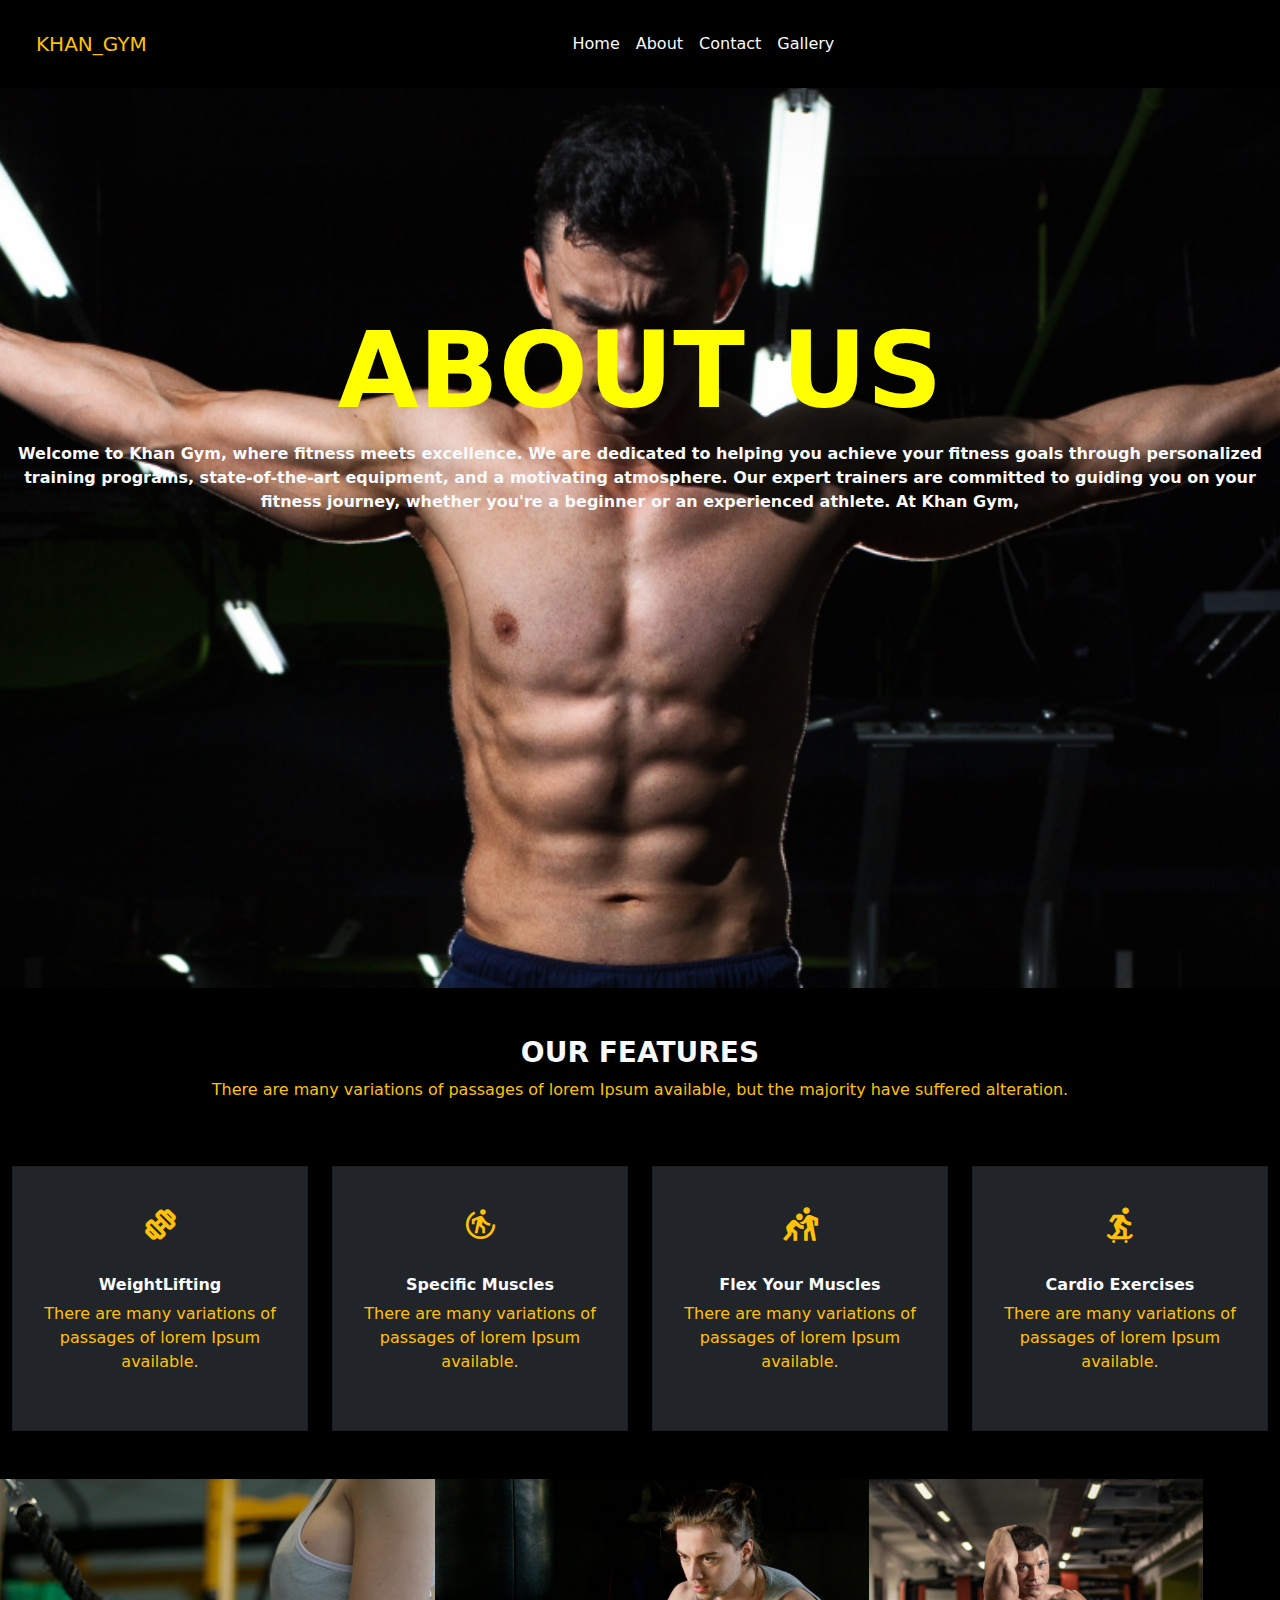
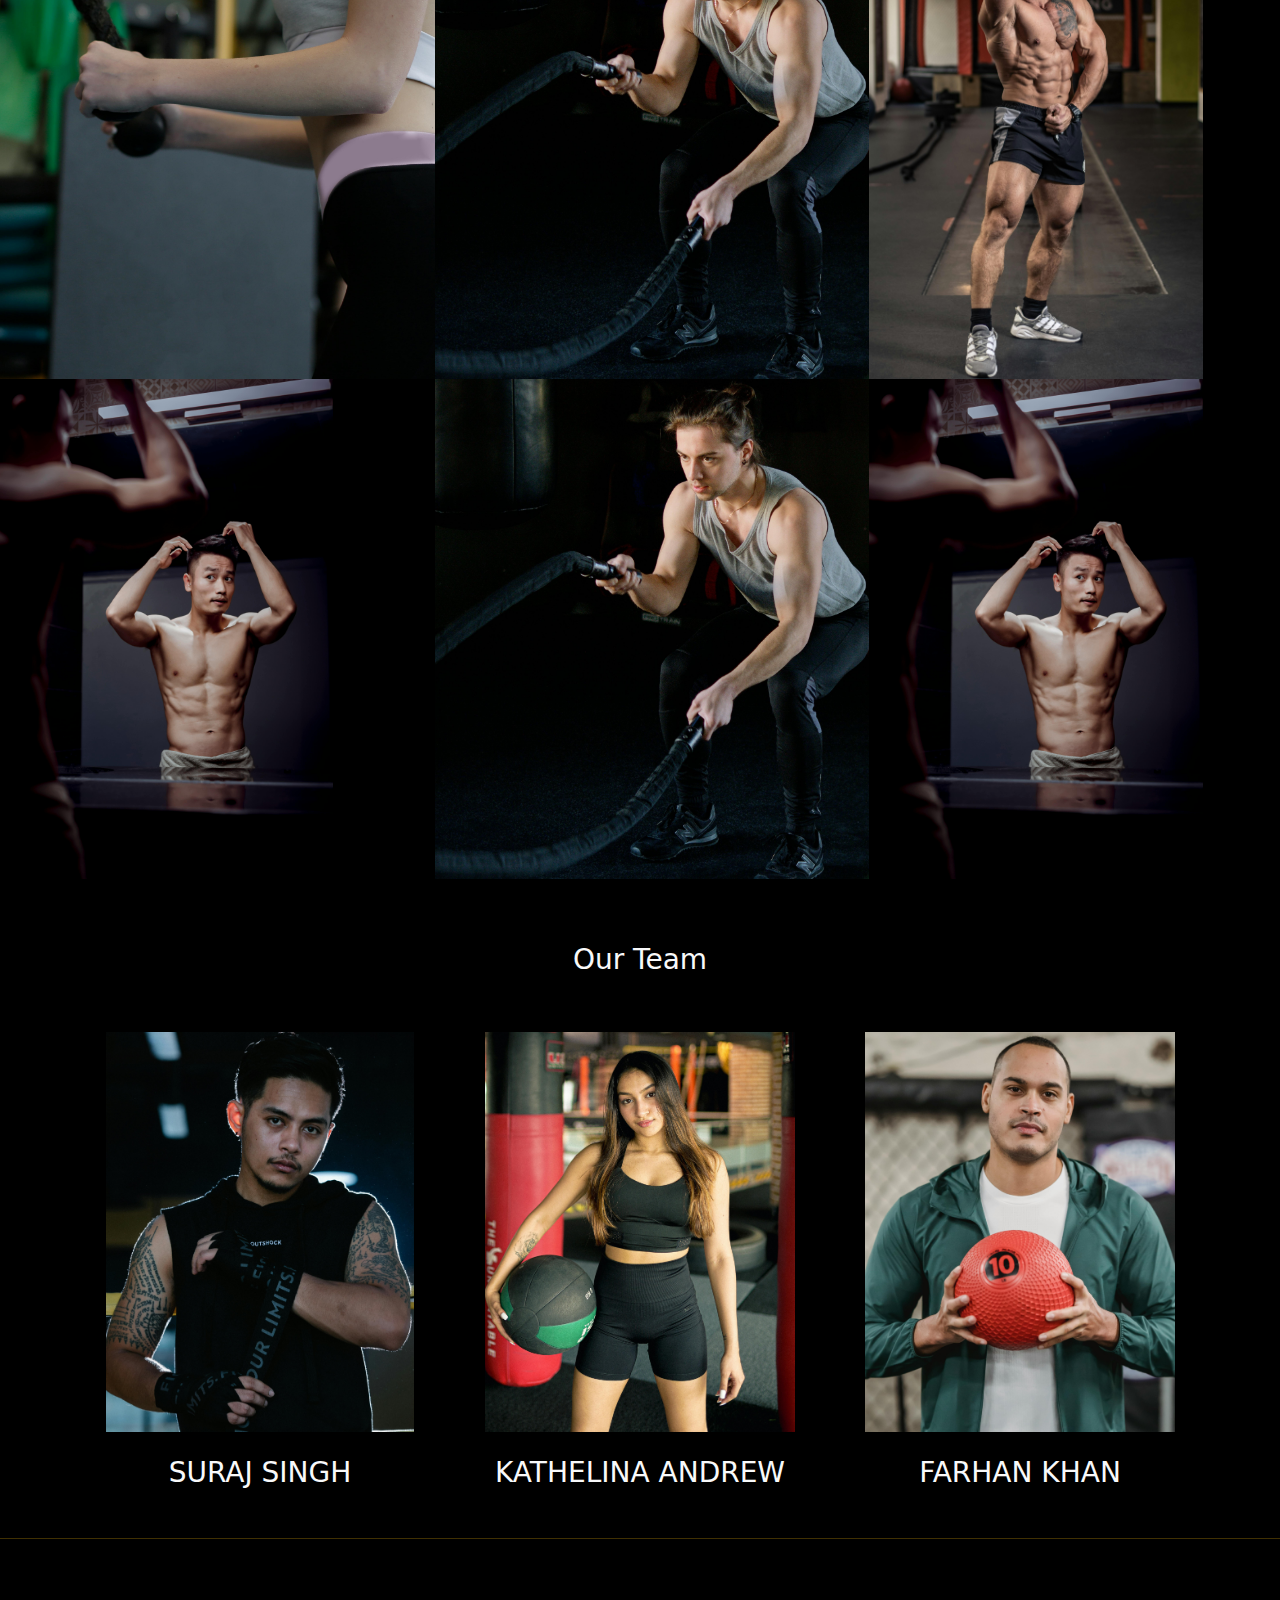
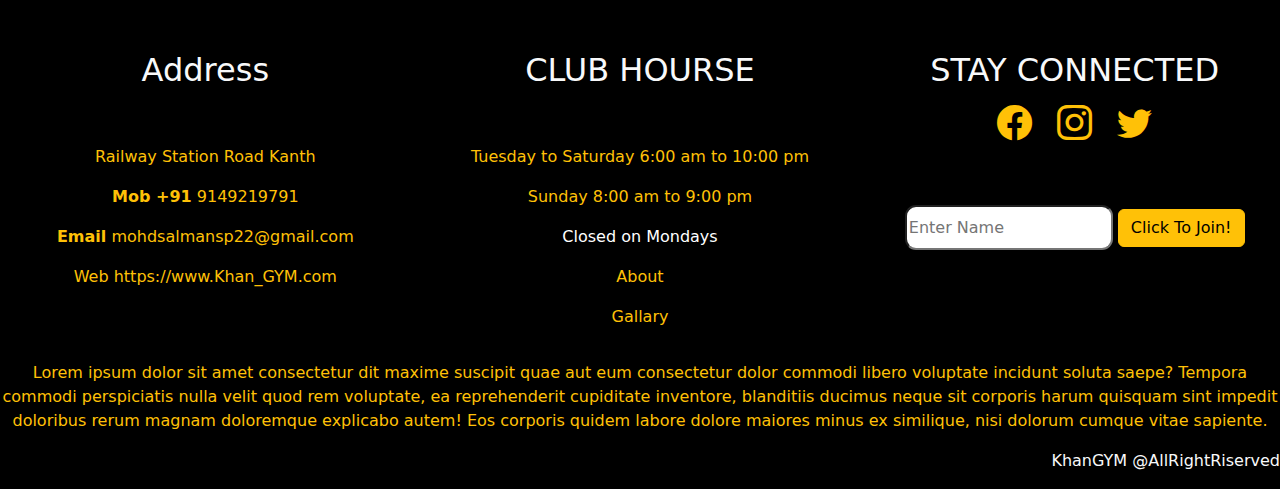
==== About.html @ 8c8b320c "Add files via upload" ====
<!DOCTYPE html>
<html lang="en">
<head>
    <meta charset="UTF-8">
    <meta name="viewport" content="width=device-width, initial-scale=1.0">
    <title>About</title>
    <link href="https://cdn.jsdelivr.net/npm/bootstrap@5.3.3/dist/css/bootstrap.min.css" rel="stylesheet"
    integrity="sha384-QWTKZyjpPEjISv5WaRU9OFeRpok6YctnYmDr5pNlyT2bRjXh0JMhjY6hW+ALEwIH" crossorigin="anonymous">
  <link rel="stylesheet" href="style.css">
  <!-- Option 1: Include in HTML -->
  <link rel="stylesheet" href="https://cdn.jsdelivr.net/npm/bootstrap-icons@1.3.0/font/bootstrap-icons.css">
  <link rel="stylesheet" href="https://fonts.googleapis.com/css2?family=Material+Symbols+Outlined:opsz,wght,FILL,GRAD@48,400,0,0" />
</head>
<body>
    <section>
          <!-- Navbar  -->
          <nav class="navbar navbar-expand-lg p-4 sticky-top" style="background-color: black;">
            <div class="container-fluid">
              <a class="navbar-brand text-warning" href="#">KHAN_GYM</a>
              <button class="navbar-toggler text-warning" type="button" data-bs-toggle="collapse" data-bs-target="#navbarSupportedContent" aria-controls="navbarSupportedContent" aria-expanded="false" aria-label="Toggle navigation" style="border-color: yellow;">
                <span class="navbar-toggler-icon text-warning" style="color: yellow;"></span>
              </button>
              <div class="collapse navbar-collapse justify-content-center text-warning" id="navbarSupportedContent">
                <ul class="navbar-nav">
                  <li class="nav-item">
                    <a class="nav-link text-light active" aria-current="page" href="index.html">Home</a>
                  </li>
                  <li class="nav-item">
                    <a class="nav-link text-light" href="About.html">About</a>
                  </li>
                  <li class="nav-item">
                    <a class="nav-link text-light" href="Contect.html">Contact</a>
                  </li>
                  <li class="nav-item">
                    <a class="nav-link text-light" href="Gallary.html">Gallery</a>
                  </li>
                </ul>
              </div>
            </div>
          </nav>
          
          <!-- navbar-end  -->
          <div class="container-fluid About-image text-center" id="aboutSection">
            <h3 class="About-h3">ABOUT US</h3>
            <p class="text-light">Welcome to Khan Gym, where fitness meets excellence. We are dedicated to helping you achieve your fitness goals through personalized training programs, state-of-the-art equipment, and a motivating atmosphere. Our expert trainers are committed to guiding you on your fitness journey, whether you're a beginner or an experienced athlete. At Khan Gym, </p>
        </div>
        
                         <!-- Features  -->
             <div class="container-fluid">
                <div class="row" style="background-color: black;">
                    <h3 class="text-center pt-5 text-light  fw-bold">OUR FEATURES</h3>
                    <p class="text-center text-warning">There are many variations of passages of lorem Ipsum available, but the majority
                        have suffered alteration.</p>
                    <div class="col-md-3 pt-5">
                        <div class="card text-center bg-dark">
                            <div class="card-body"><br>
                              <h5 class="card-title "><span class="material-symbols-outlined text-warning fw-bold" style="font-size: 35px;">
                                exercise
                                </span></h5><br>
                              <h6 class="card-subtitle mb-2 text-light fw-bold ">WeightLifting</h6>
                              <p class="card-text text-warning">There are many variations of passages of lorem Ipsum available.</p>
                              <br>
                            </div>
                          </div>
                    </div>
                    <div class="col-md-3 pt-5">
                        <div class="card text-center bg-dark">
                            <div class="card-body"><br>
                              <h5 class="card-title "><span class="material-symbols-outlined text-warning" style="font-size: 35px;">
                                body_system
                                </span></h5><br>
                              <h6 class="card-subtitle mb-2 text-light fw-bold ">Specific Muscles</h6>
                              <p class="card-text text-warning">There are many variations of passages of lorem Ipsum available.</p>
                              <br>
                            </div>
                          </div>
                    </div>
                    <div class="col-md-3 pt-5">
                        <div class="card text-center bg-dark">
                            <div class="card-body"><br>
                              <h5 class="card-title "><span class="material-symbols-outlined  text-warning fw-bold" style="font-size: 35px;">
                                sports_kabaddi
                                </span></h5><br>
                              <h6 class="card-subtitle mb-2 text-light fw-bold ">Flex Your Muscles</h6>
                              <p class="card-text text-warning">There are many variations of passages of lorem Ipsum available.</p>
                              <br>
                            </div>
                          </div>
                    </div>
                    <div class="col-md-3 pt-5">
                        <div class="card text-center bg-dark">
                            <div class="card-body"><br>
                              <h5 class="card-title "><span class="material-symbols-outlined text-warning fw-bold" style="font-size: 35px;">
                                skateboarding
                                </span></h5><br>
                              <h6 class="card-subtitle mb-2 text-light fw-bold ">Cardio Exercises</h6>
                              <p class="card-text text-warning">There are many variations of passages of lorem Ipsum available.</p>
                              <br>
                            </div>
                          </div>
                    </div>
                  </div>
             </div>
                                   <!-- gallary  -->
             <div class="row " style="background-color: black;">
                <div class="col-md-4 mt-5">
                    <img src="images/pexels-olly-3931304.jpg"  height="500px" alt="">
                </div>
                <div class="col-md-4 mt-5">
                    <img src="images/pexels-ivan-samkov-4164519.jpg"  height="500px" alt="">
                </div>
                <div class="col-md-4 mt-5">
                    <img src="images/pexels-alexapopovich-9361352.jpg"  height="500px" alt="">
                </div>
                
            </div>
            <div class="row" style="background-color: black;">
                <div class="col-md-4">
                    <img src="images/pexels-hson-4035672.jpg"  height="500px" alt="">
                </div>
                <div class="col-md-4">
                    <img src="images/pexels-ivan-samkov-4164519.jpg"  height="500px" alt="">
                </div>
                <div class="col-md-4">
                    <img src="images/pexels-hson-4035672.jpg"  height="500px" alt="">

                </div>
                
             </div>
                                   <!-- TEAM  -->
       <div class="container " style="background-color: black;">
        <div class="row pt-3" >
            <h3 class="text-center text-light pt-5 pb-5">Our Team</h3>
            <div class="col-md-4 text-center team" >
                <img src="images/gym-trainer-1.jpg" alt="" height="400px">
                <h3 class="text-light pt-4">SURAJ SINGH</h3>
            </div>
            <div class="col-md-4 text-center team" >
                <img src="images/gym-trainer-2.jpg" alt="" height="400px">
              <h3 class="text-light pt-4"> KATHELINA ANDREW</h3>
            </div>
            <div class="col-md-4 text-center team" >
                <img src="images/gym-traner-3.jpg" alt="" height="400px">
                <h3 class="text-light pt-4"> FARHAN KHAN</h3>

            </div>
        </div>
       </div>

       <!-- footer  -->
       <br>
       <hr class="text-warning pt-5">
       <div class="row  text-center ">
      
        <div class="col-md-4 pt-5">
          <h2 class="text-light">Address</h2>
          <p class="text-warning pt-5">Railway Station Road Kanth</p>
          <P class="text-warning"><b>Mob +91</b> 9149219791</P>
          <p class="text-warning"><b>Email</b> mohdsalmansp22@gmail.com</p>
          <p class="text-warning">Web https://www.Khan_GYM.com</p>
        </div>
        <div class="col-md-4 pt-5">
          <h2 class="text-light">CLUB HOURSE</h2>
          <p class="text-warning pt-5">Tuesday to Saturday
            6:00 am to 10:00 pm</p>
          <P class="text-warning">
            Sunday
            8:00 am to 9:00 pm</P>
          <p>Closed on Mondays</p>
          <p class="text-warning">About</p>
          <p class="text-warning">Gallary</p>
        </div>
        <div class="col-md-4 pt-5">
          <h2 class="text-light ">STAY CONNECTED</h2>
          <a href="https://www.facebook.com"><i class="bi-facebook text-warning "></i></a>
          <a href="https://www.instagram.com" ><i class="bi-instagram text-warning"></i></a>
          <a href="https://www.twitter.com"><i class="bi-twitter text-warning"></i></a>
          <div class="input">
            <input type="text" placeholder="Enter Name">
            <button type="btn" class="btn btn-warning">Click To Join!</button>
          </div>
        </div>
        
        <p class="text-warning pt-3">Lorem ipsum dolor sit amet consectetur dit maxime suscipit quae aut eum consectetur dolor commodi libero voluptate incidunt soluta saepe? Tempora commodi perspiciatis nulla velit quod rem voluptate, ea reprehenderit cupiditate inventore, blanditiis ducimus neque sit corporis harum quisquam sint impedit doloribus rerum magnam doloremque explicabo autem! Eos corporis quidem labore dolore maiores minus ex similique, nisi dolorum cumque vitae sapiente.</p>
        <p class="text-light text-end">KhanGYM @AllRightRiserved</p>
    </div>
    </section>

    <script src="https://code.jquery.com/jquery-3.6.0.min.js"></script>
  <script src="GYM.js"></script>
  <script src="https://cdn.jsdelivr.net/npm/bootstrap@5.3.3/dist/js/bootstrap.bundle.min.js"
    integrity="sha384-YvpcrYf0tY3lHB60NNkmXc5s9fDVZLESaAA55NDzOxhy9GkcIdslK1eN7N6jIeHz"
    crossorigin="anonymous"></script>
</body>
</html>
---- style.css ----
*{
  margin: 0px;
}
body{
    background-color: black;
    color:white
}
               /* :== HOME     ==: 
                                                      ========== */

.heading-home {
    height: 440px;
    font-size: 80px;
    display: flex;
    justify-content: center;
    align-items: center;
    font-family: 'Lucida Sans', 'Lucida Sans Regular', 'Lucida Grande', 'Lucida Sans Unicode', Geneva, Verdana, sans-serif;
    padding-top: 30px;
    text-align: center;
    position: relative;
    animation: slide 1s;
}

@media only screen and (max-width: 600px) {
    .heading-home {
        height: 300px;
        font-size: 40px;
        padding-top: 15px;
    }

    .btn-warning {
        padding-bottom: 5px;
    }

    .card {
        padding-top: 10px;
        text-align: center;
    }

    .Amenities {
        text-align: center;
        border-bottom: 5px solid brown;

    }

    .pricing-card {
        margin-top: 15px;
    }
    .input{
        margin-top:35px;
        padding-bottom: 15px;
        
      }
      .col-md-4 img{
        width: 100%;
      }


      

}

@keyframes slide {
    0% {
        transform: translateX(0);
    }

    50% {
        transform: translateX(-100%);
    }

    100% {
        transform: translateX(0);
    }
}



.heading-details {
    font-size: 60px;
}

.details {
    text-align: center;
    color: brown;

    font-weight: 700;
    font-family: Cambria, Cochin, Georgia, Times, 'Times New Roman', serif;
    padding-top: 15px;
    padding-bottom: 15px;
}

.Amenities {
    text-align: center;
    font-weight: 700;
    font-family: Cambria, Cochin, Georgia, Times, 'Times New Roman', serif;
    padding-top: 15px;
    padding-bottom: 15px;
    padding-left: 15px;
    color: brown;


}

.card-btn a {
    text-decoration: none;
    width: 100%;
    color: black;
    font-weight: 600
}

.card-btn {
    width: 100%;
    /* padding-bottom: 0px; */
}


.col-md-6 h3 {
    padding-top: 110px;
    font-size: 50px;
}

.col-md-4 i {
    font-size: 35px;
    padding-top: 10px;
    margin: 10px;
    cursor: pointer;
}

.counter {
    text-align: center;
    margin-bottom: 30px;
}

/* CLIENT
                                           ============ */
.count {
    font-size: 48px;
    color: #333;
}

.counter p {
    font-size: 20px;
    color: #666;
}

/* PRICING 
                              ============== */

.pricing-card .pricing {
    list-style: none;
    padding: 0;
    text-align: center;
}

.pricing-card .pricing li {
    display: flex;
    align-items: center;
   
}

.pricing-card .pricing li i {
    /* margin-right: 10px; */
    font-size: 1.3em;
    /* Adjust the icon size as needed */
}
.card{
    border-radius: 0px;
}
@keyframes moveUp {
    from {
      opacity: 0;
      transform: translateY(20px);
    }
    to {
      opacity: 1;
      transform: translateY(0);
    }
  }
  
  .pricing-card .pricing {
    list-style: none;
    padding: 0;
    text-align: left;
  }
  
  .pricing-card .pricing li {
    display: flex;
    align-items: center;
    margin-bottom: 10px;
    animation: moveUp 0.5s ease forwards;
    opacity: 0;
    
  }
          /* footer 
          =========== */
          .input{
            margin-top:55px;
            
          }
          .input input{
            height: 45px;
            border-radius: 11px;
          }
  

          /* About 
          =========== */

          .About-image {
            height: 100vh; /* Adjust the height as needed */
            background-image: url('images/bradcam_1.png');
            background-size: cover;
            background-position: center;
          }
          .About-h3{
            padding-top: 220px;
            font-size: 105px;
            color:yellow;
            font-weight: 700;
          }
          .About-image p{
       font-weight:700;
          }
          .team img:hover{
            border: 2px solid yellow;
          }

          /* CONTACT 
          =========== */

          .contact-image {
            height: 100vh; /* Adjust the height as needed */
            background-image: url('images/bradcam_2.png');
            background-size: cover;
            background-position: center;
          }
          .contact-h3{
            padding-top: 220px;
            font-size: 105px;
            color:yellow;
            font-weight: 700;
            text-align: center;
          }

          /* GALLARY
          ============ */

          .gallary-image {
            height: 100vh; /* Adjust the height as needed */
            background-image: url('images/bradcam_3.png');
            background-size: cover;
            background-position: center;
          }
          .gallary-h3{
            padding-top: 220px;
            font-size: 105px;
            color:yellow;
            font-weight: 700;
            text-align: center;
          }
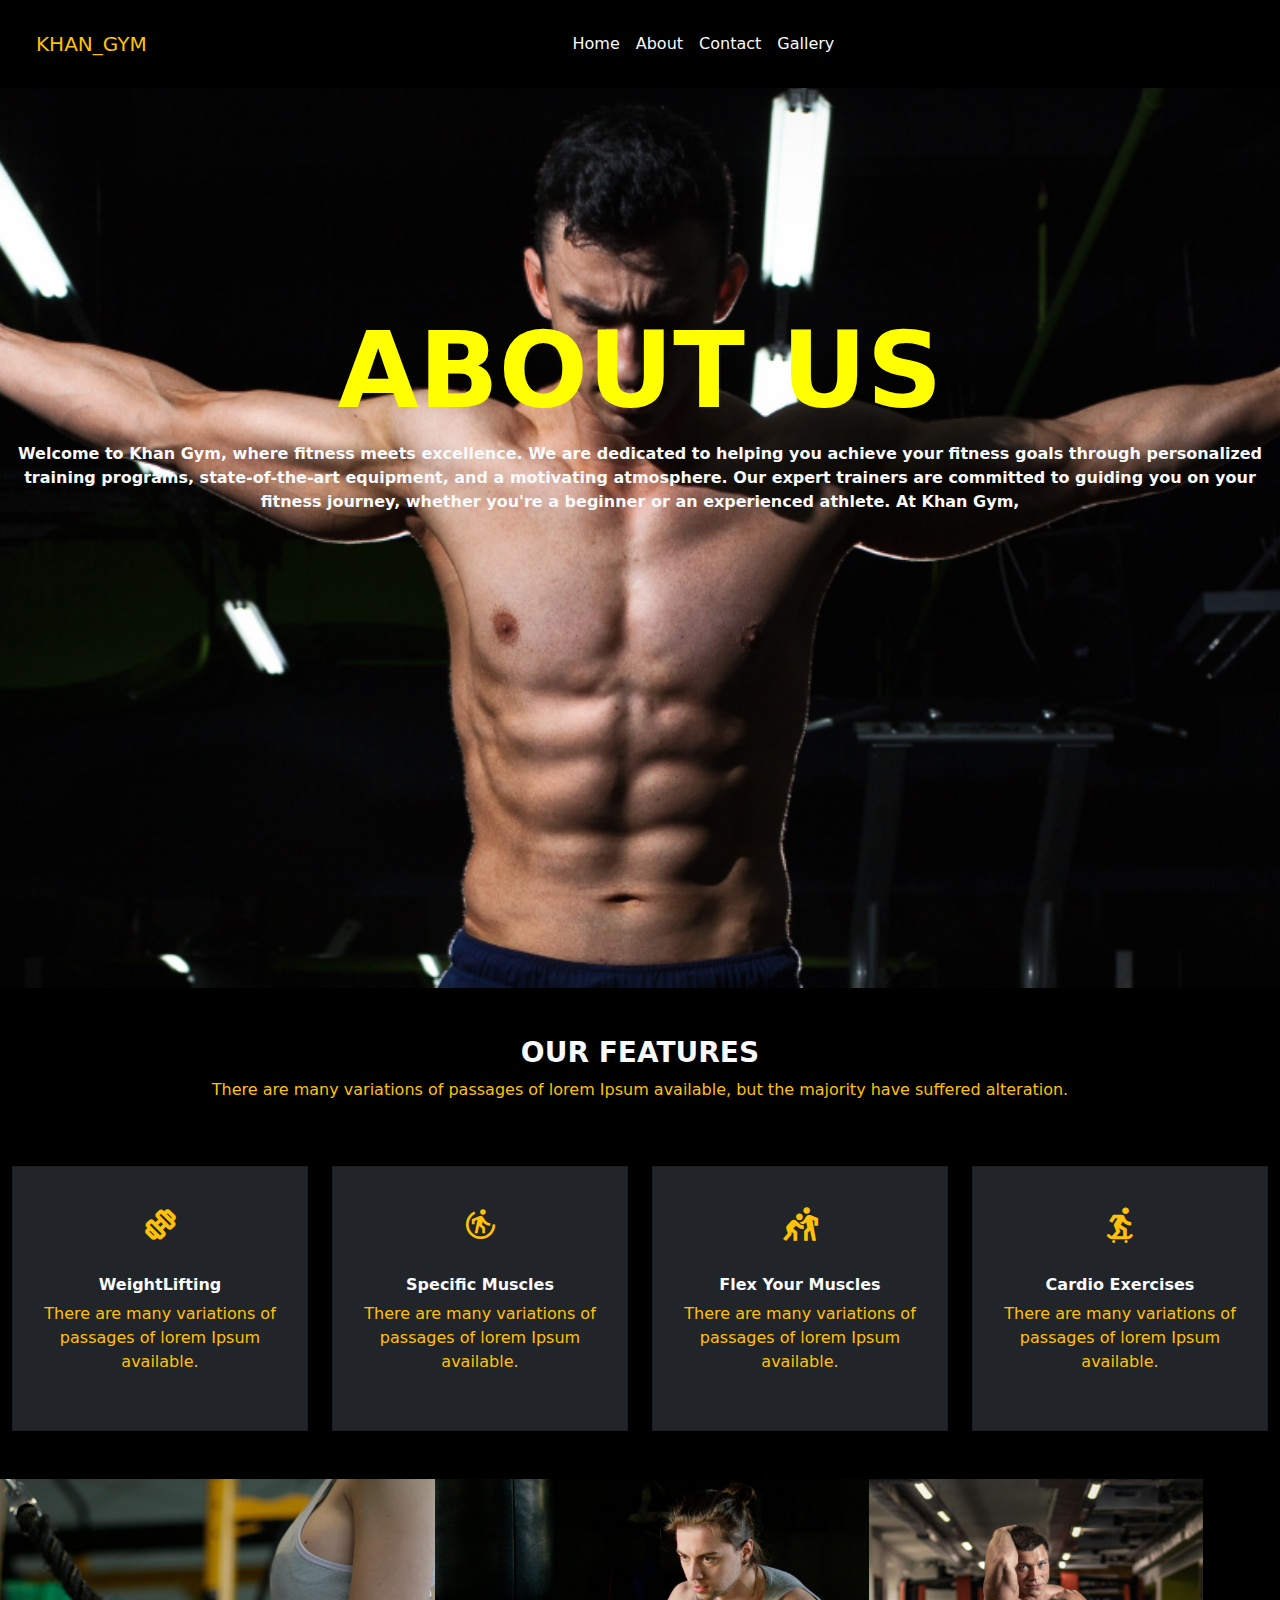
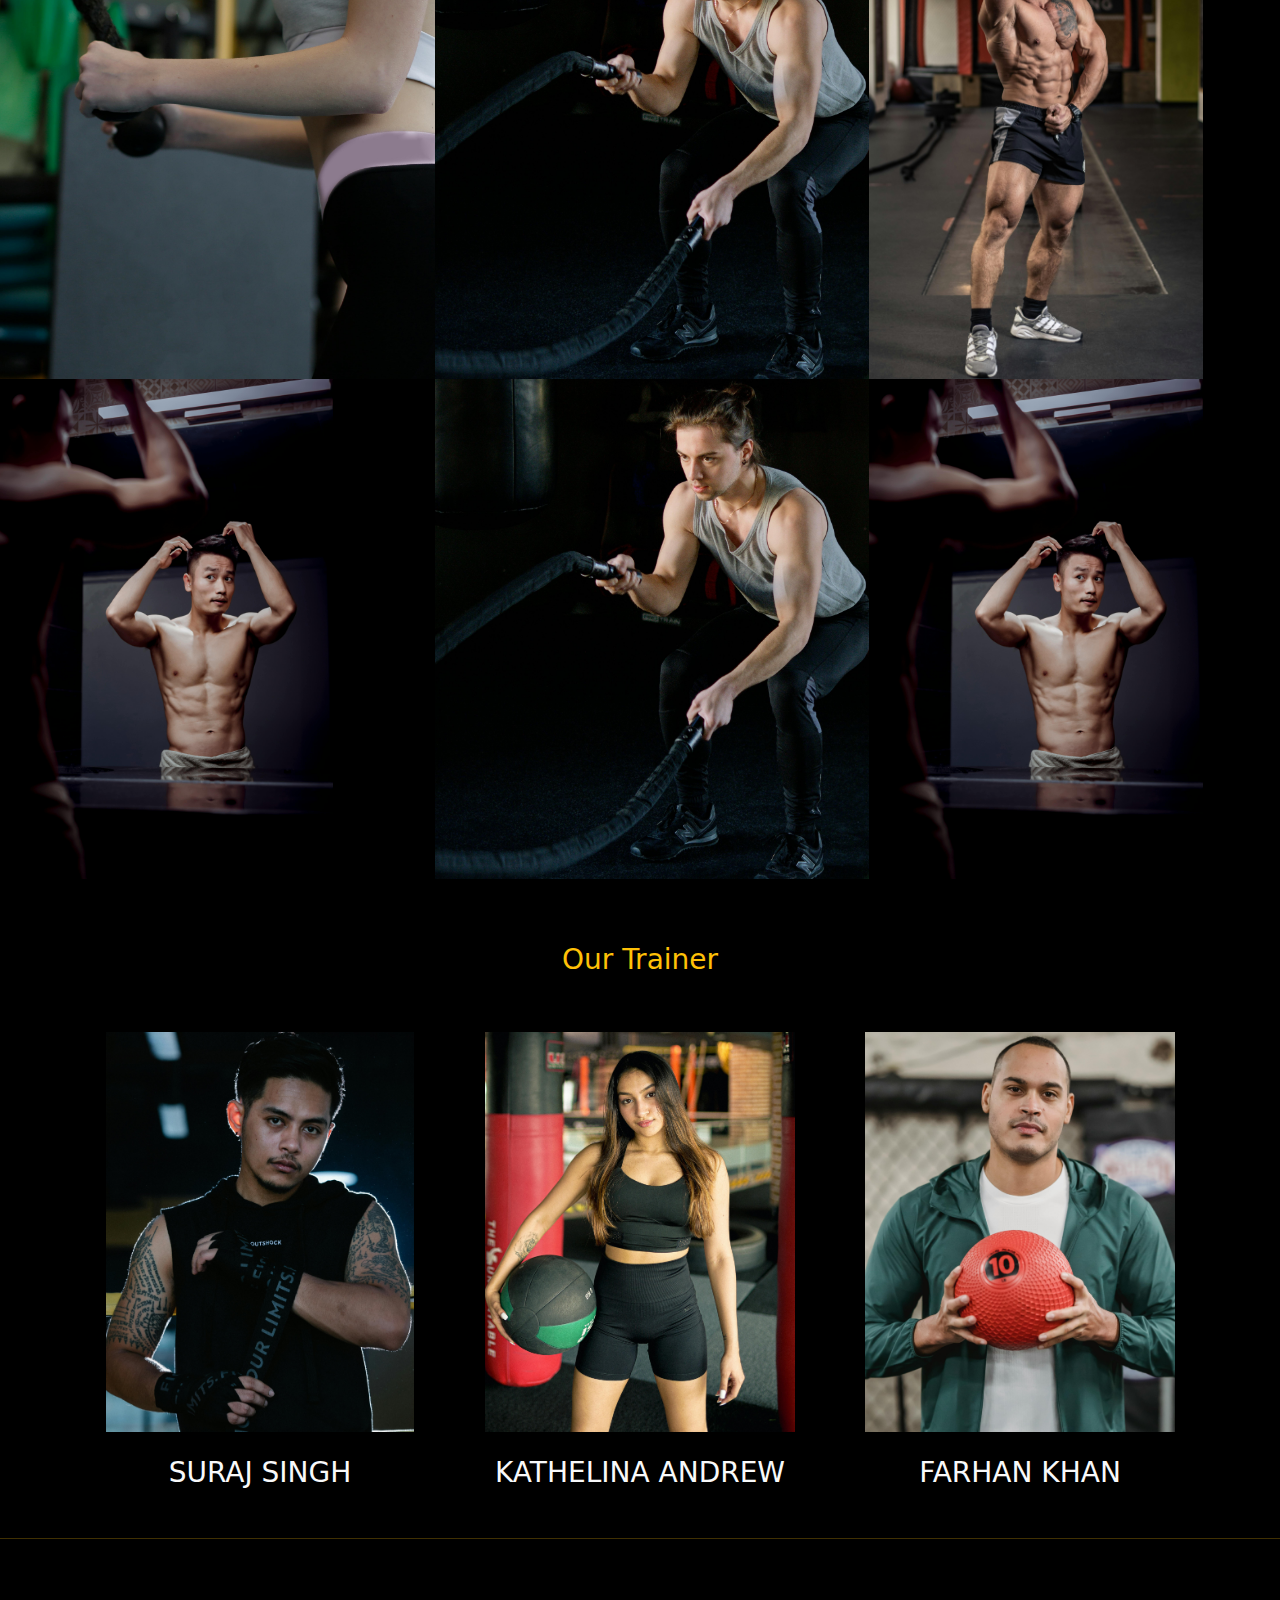
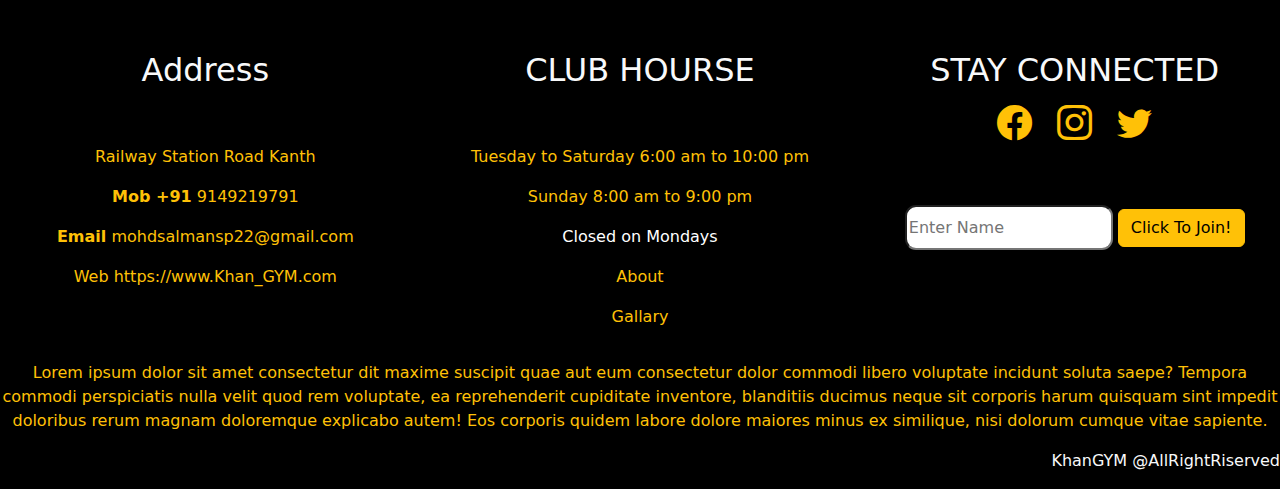
==== commit 488af3c1: "Update About.html" ====
--- a/About.html
+++ b/About.html
@@ -130,7 +130,7 @@
                                    <!-- TEAM  -->
        <div class="container " style="background-color: black;">
         <div class="row pt-3" >
-            <h3 class="text-center text-light pt-5 pb-5">Our Team</h3>
+            <h3 class="text-center text-warning pt-5 pb-5">Our Trainer</h3>
             <div class="col-md-4 text-center team" >
                 <img src="images/gym-trainer-1.jpg" alt="" height="400px">
                 <h3 class="text-light pt-4">SURAJ SINGH</h3>
@@ -192,4 +192,4 @@
     integrity="sha384-YvpcrYf0tY3lHB60NNkmXc5s9fDVZLESaAA55NDzOxhy9GkcIdslK1eN7N6jIeHz"
     crossorigin="anonymous"></script>
 </body>
-</html>+</html>
